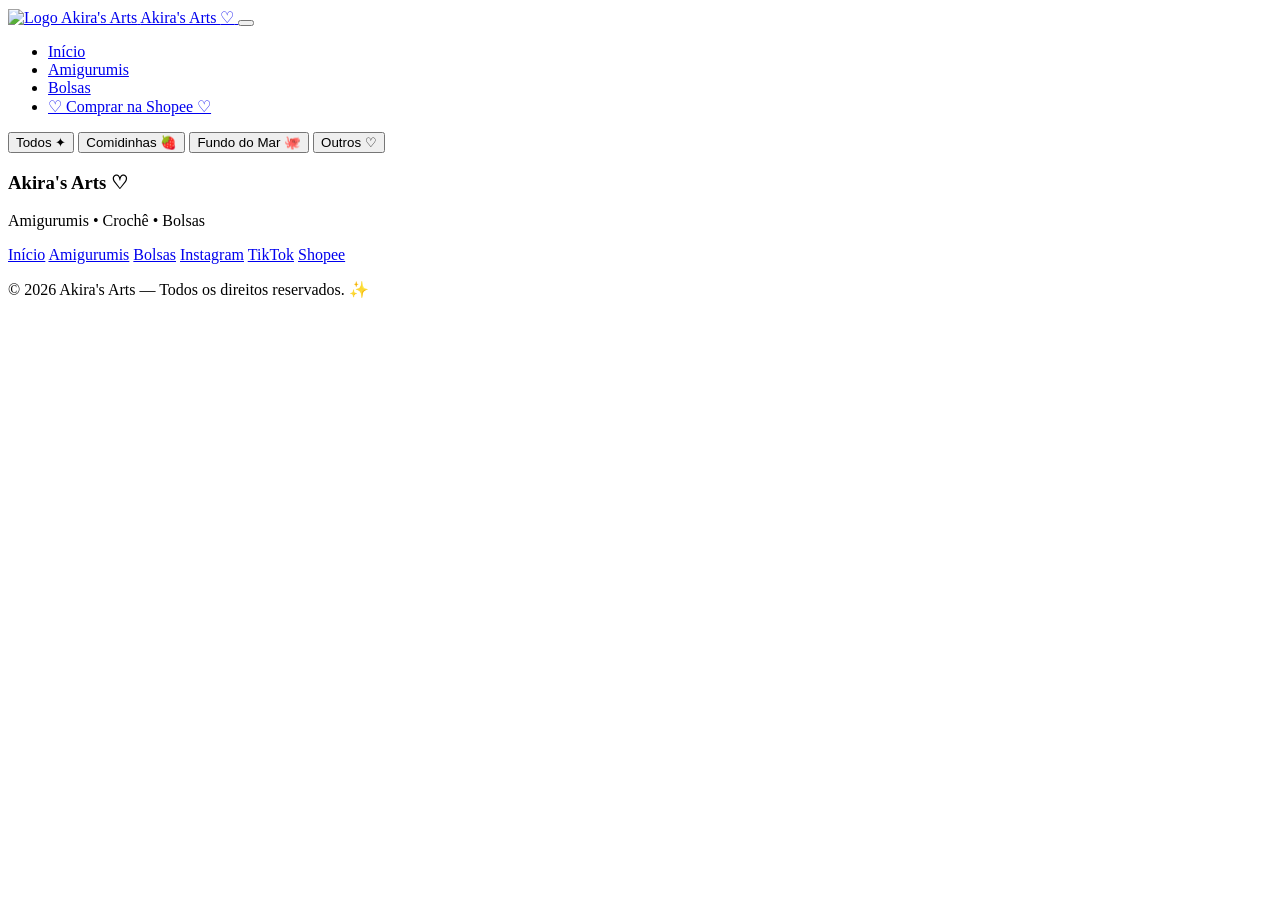
==== amigurumis.html @ b8fa06b1 "Add files via upload" ====
<!DOCTYPE html>
<html lang="pt-BR">
<head>
    <meta charset="UTF-8">
    <meta name="viewport" content="width=device-width, initial-scale=1.0">
    <title>Amigurumis ♡ Akira's Arts</title>
    <link rel="preconnect" href="https://fonts.googleapis.com">
    <link rel="preconnect" href="https://fonts.gstatic.com" crossorigin>
    <link href="https://fonts.googleapis.com/css2?family=Fredoka:wght@400;600;700&family=Nunito:wght@400;600;700;800&display=swap" rel="stylesheet">
    <link rel="stylesheet" href="style.css">
</head>
<body>

    <!-- CABEÇALHO -->
    <header class="header">
        <div class="header-container container">
            <a href="index.html" class="logo">
                <img src="logo png ok.png" alt="Logo Akira's Arts" class="logo-img">
                <span>Akira's Arts <span class="logo-heart">♡</span></span>
            </a>
            
            <button class="hamburger-btn" id="hamburgerBtn" aria-label="Abrir Menu">
                <span></span>
                <span></span>
                <span></span>
            </button>

            <nav class="nav-menu" id="navMenu">
                <ul>
                    <li><a href="index.html" class="nav-link">Início</a></li>
                    <li><a href="amigurumis.html" class="nav-link active">Amigurumis</a></li>
                    <li><a href="bolsas.html" class="nav-link">Bolsas</a></li>
                    <li>
                        <a href="https://shopee.com.br" target="_blank" rel="noopener noreferrer" class="btn-shopee-nav">
                            ♡ Comprar na Shopee ♡
                        </a>
                    </li>
                </ul>
            </nav>
        </div>
    </header>

    <!-- BANNER DE CATEGORIA -->
    <section class="category-banner-section">
        <div class="container">
            <div class="category-banner">
                <img src="bolinhos bannerr.jpg" alt="Amigurumis Akira's Arts" onerror="this.style.display='none'">
                <div class="category-banner-content">
                    
                </div>
            </div>
        </div>
    </section>

    <!-- SEÇÃO DE PRODUTOS + FILTROS -->
    <section class="products-section container">
        <div class="filter-container">
            <button class="filter-btn active" data-filter="all">Todos ✦</button>
            <button class="filter-btn" data-filter="comidinhas">Comidinhas 🍓</button>
            <button class="filter-btn" data-filter="fundo-do-mar">Fundo do Mar 🐙</button>
            <button class="filter-btn" data-filter="outros">Outros ♡</button>
        </div>

        <div class="products-grid" id="amigurumisGrid"></div>
    </section>

    <!-- RODAPÉ -->
    <footer class="footer">
        <div class="container text-center">
            <h3 class="footer-title">Akira's Arts ♡</h3>
            <p class="footer-subtitle">Amigurumis • Crochê • Bolsas</p>
            <div class="footer-links">
                <a href="index.html">Início</a>
                <a href="amigurumis.html">Amigurumis</a>
                <a href="bolsas.html">Bolsas</a>
                <a href="https://www.instagram.com/akira.artes_" target="_blank" rel="noopener noreferrer">Instagram</a>
                <a href="https://www.tiktok.com/@akiras_arts" target="_blank" rel="noopener noreferrer">TikTok</a>
                <a href="https://shopee.com.br" target="_blank" rel="noopener noreferrer">Shopee</a>
            </div>
            <p class="footer-copy">© 2026 Akira's Arts — Todos os direitos reservados. ✨</p>
        </div>
    </footer>

    <script src="script.js"></script>
</body>
</html>
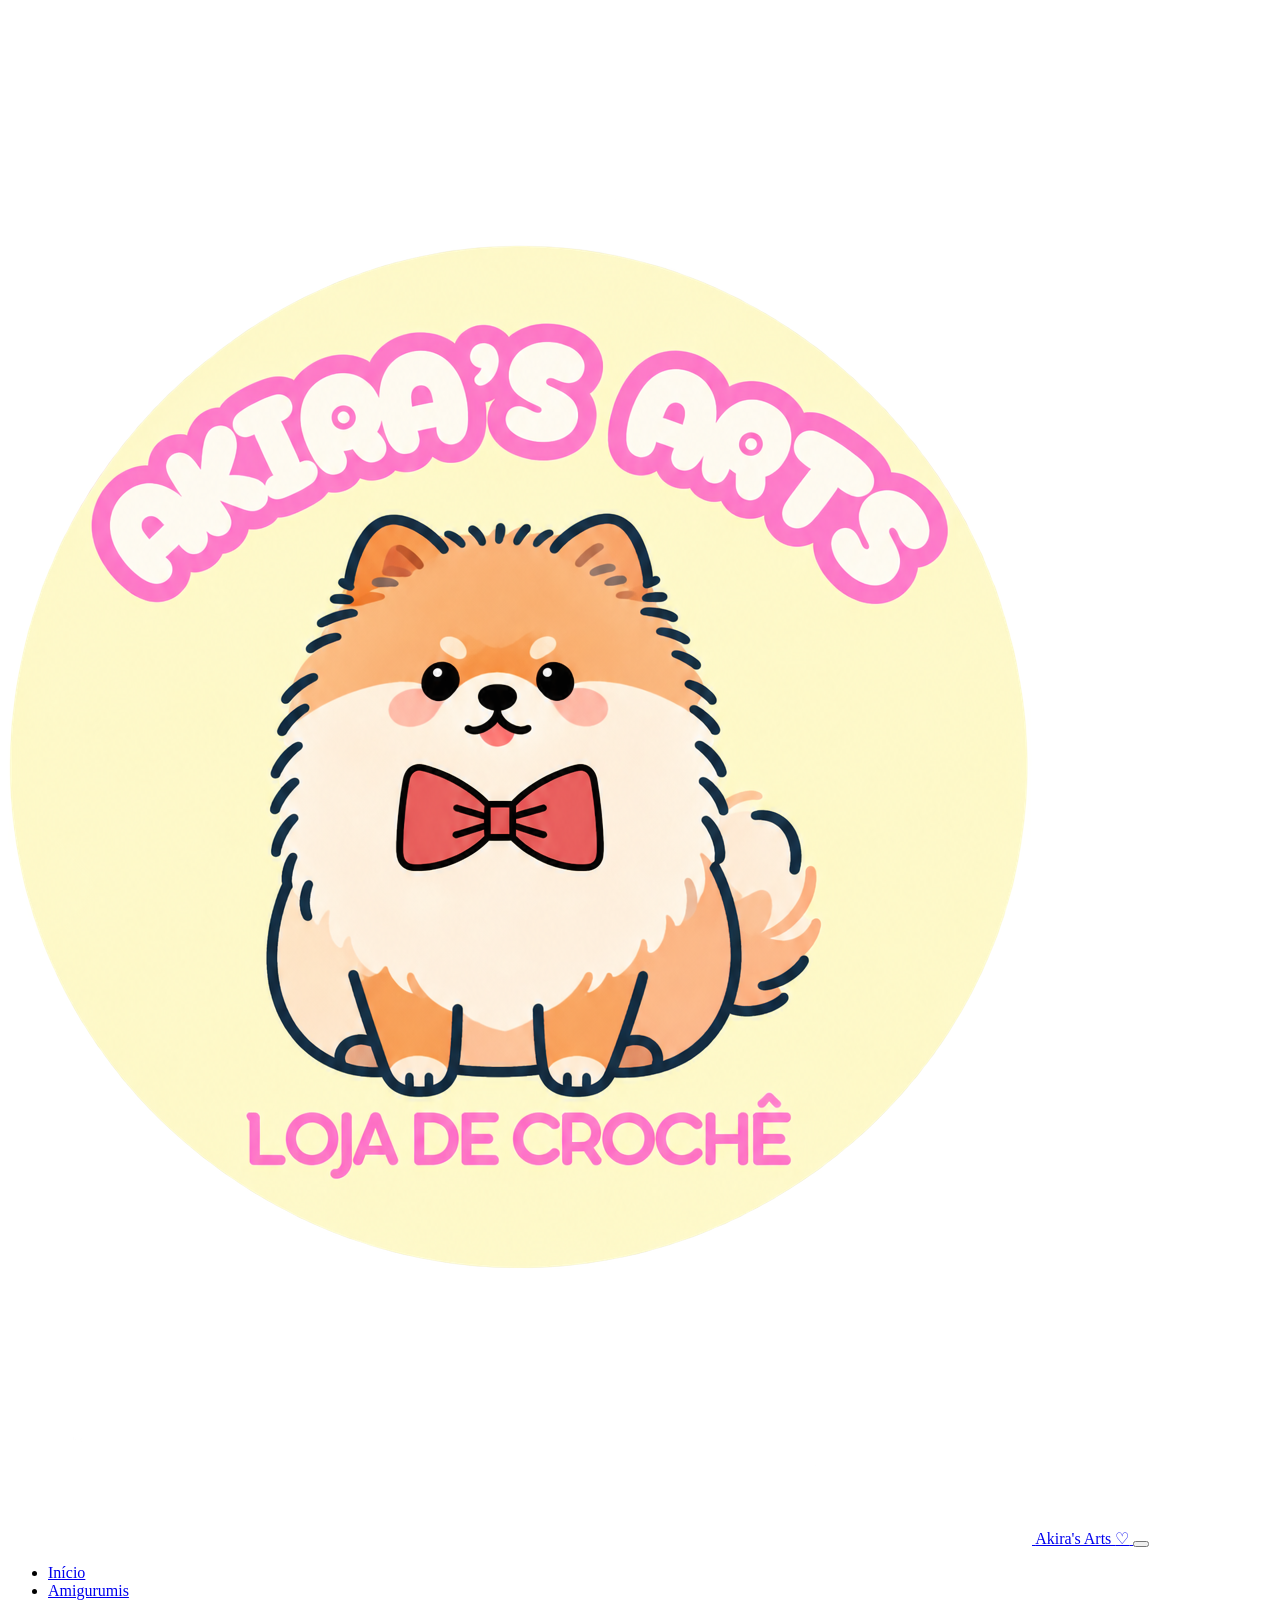
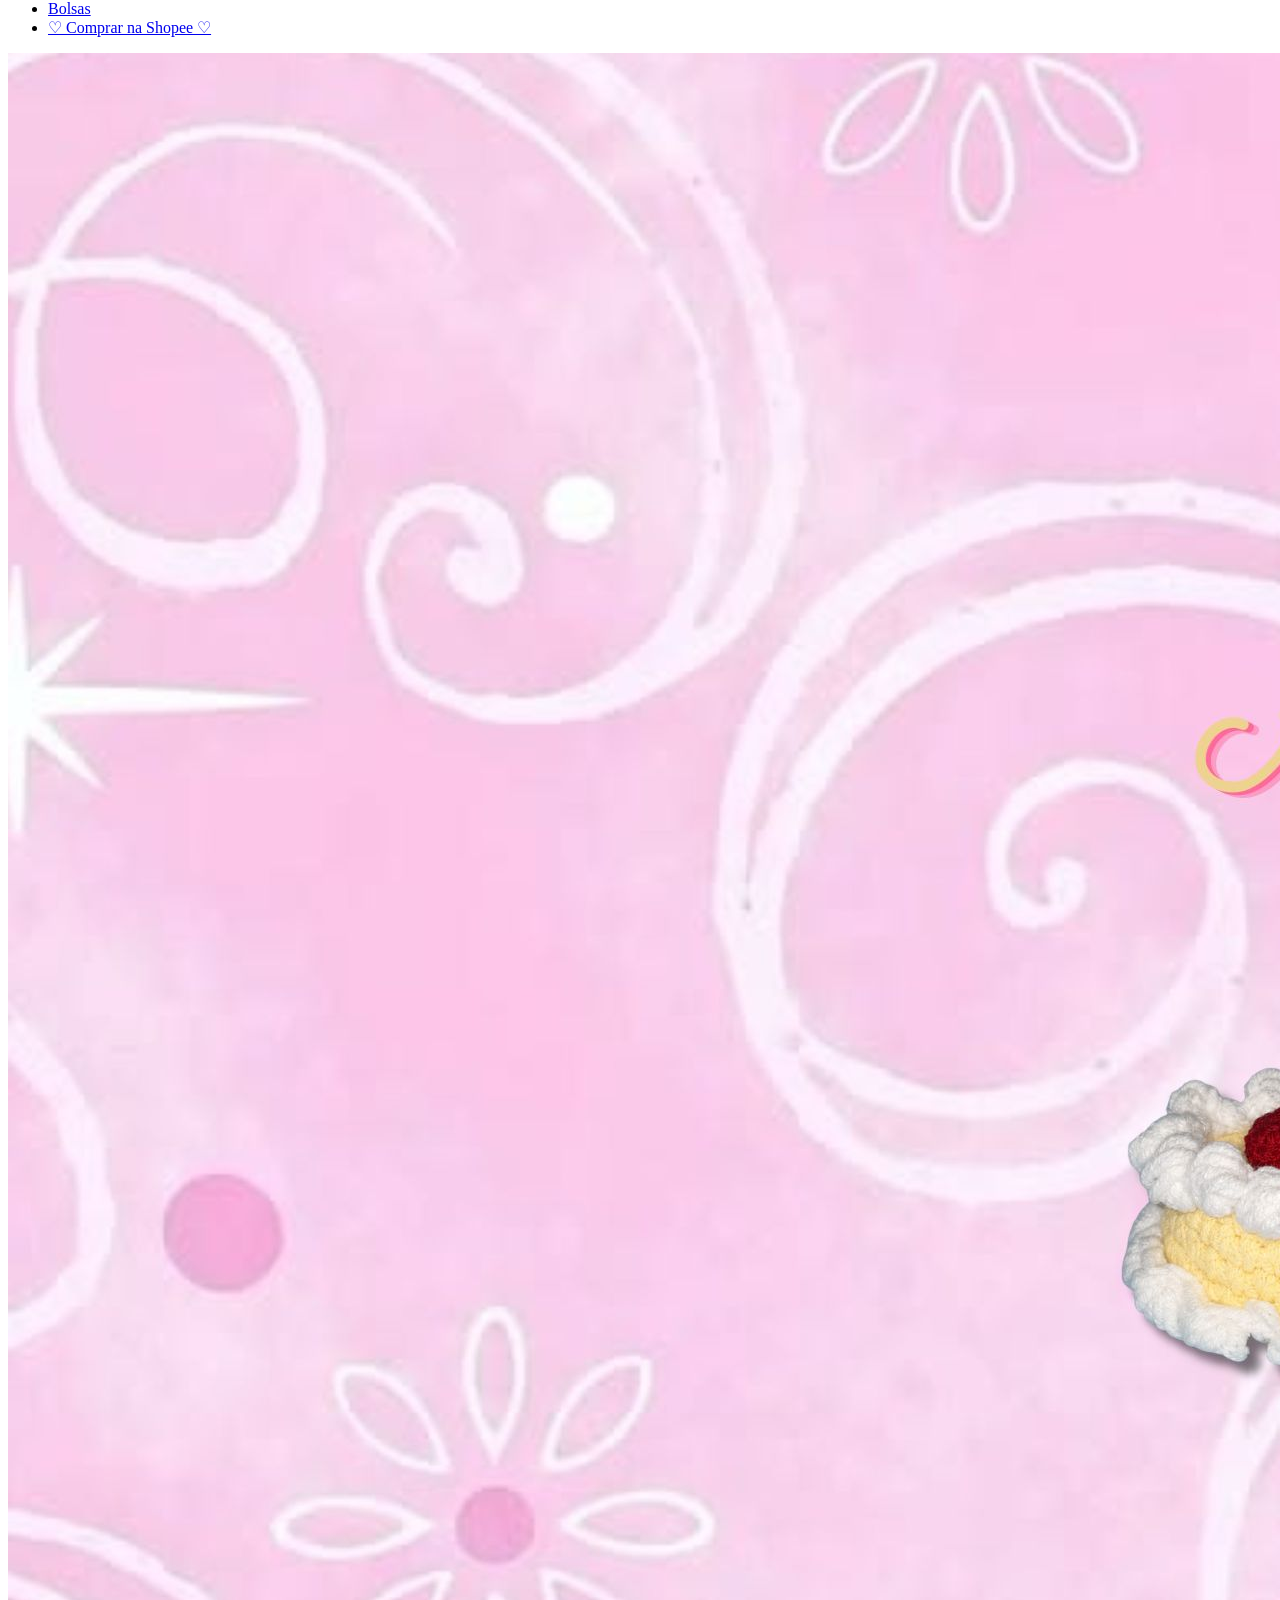
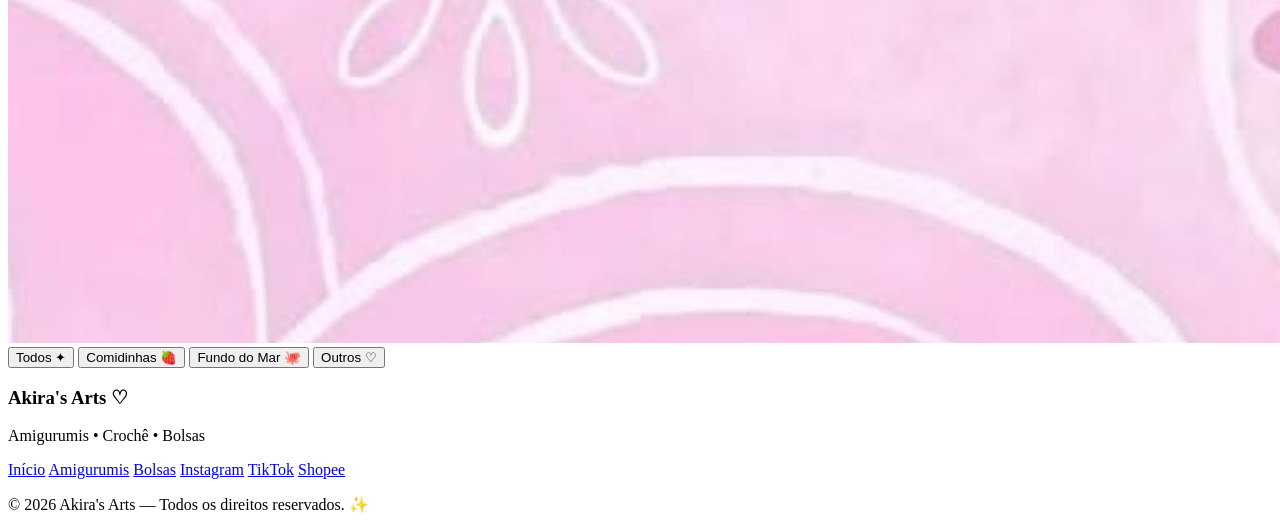
==== commit afa646d9: "Add files via upload" ====
--- a/amigurumis.html
+++ b/amigurumis.html
@@ -31,7 +31,7 @@
                     <li><a href="amigurumis.html" class="nav-link active">Amigurumis</a></li>
                     <li><a href="bolsas.html" class="nav-link">Bolsas</a></li>
                     <li>
-                        <a href="https://shopee.com.br" target="_blank" rel="noopener noreferrer" class="btn-shopee-nav">
+                        <a href="https://shopee.com.br/akirasarts?entryPoint=ShopBySearch&searchKeyword=akiras%20arts" target="_blank" rel="noopener noreferrer" class="btn-shopee-nav">
                             ♡ Comprar na Shopee ♡
                         </a>
                     </li>
@@ -46,7 +46,6 @@
             <div class="category-banner">
                 <img src="bolinhos bannerr.jpg" alt="Amigurumis Akira's Arts" onerror="this.style.display='none'">
                 <div class="category-banner-content">
-                    
                 </div>
             </div>
         </div>
@@ -75,7 +74,7 @@
                 <a href="bolsas.html">Bolsas</a>
                 <a href="https://www.instagram.com/akira.artes_" target="_blank" rel="noopener noreferrer">Instagram</a>
                 <a href="https://www.tiktok.com/@akiras_arts" target="_blank" rel="noopener noreferrer">TikTok</a>
-                <a href="https://shopee.com.br" target="_blank" rel="noopener noreferrer">Shopee</a>
+                <a href="https://shopee.com.br/akirasarts?entryPoint=ShopBySearch&searchKeyword=akiras%20arts" target="_blank" rel="noopener noreferrer">Shopee</a>
             </div>
             <p class="footer-copy">© 2026 Akira's Arts — Todos os direitos reservados. ✨</p>
         </div>
